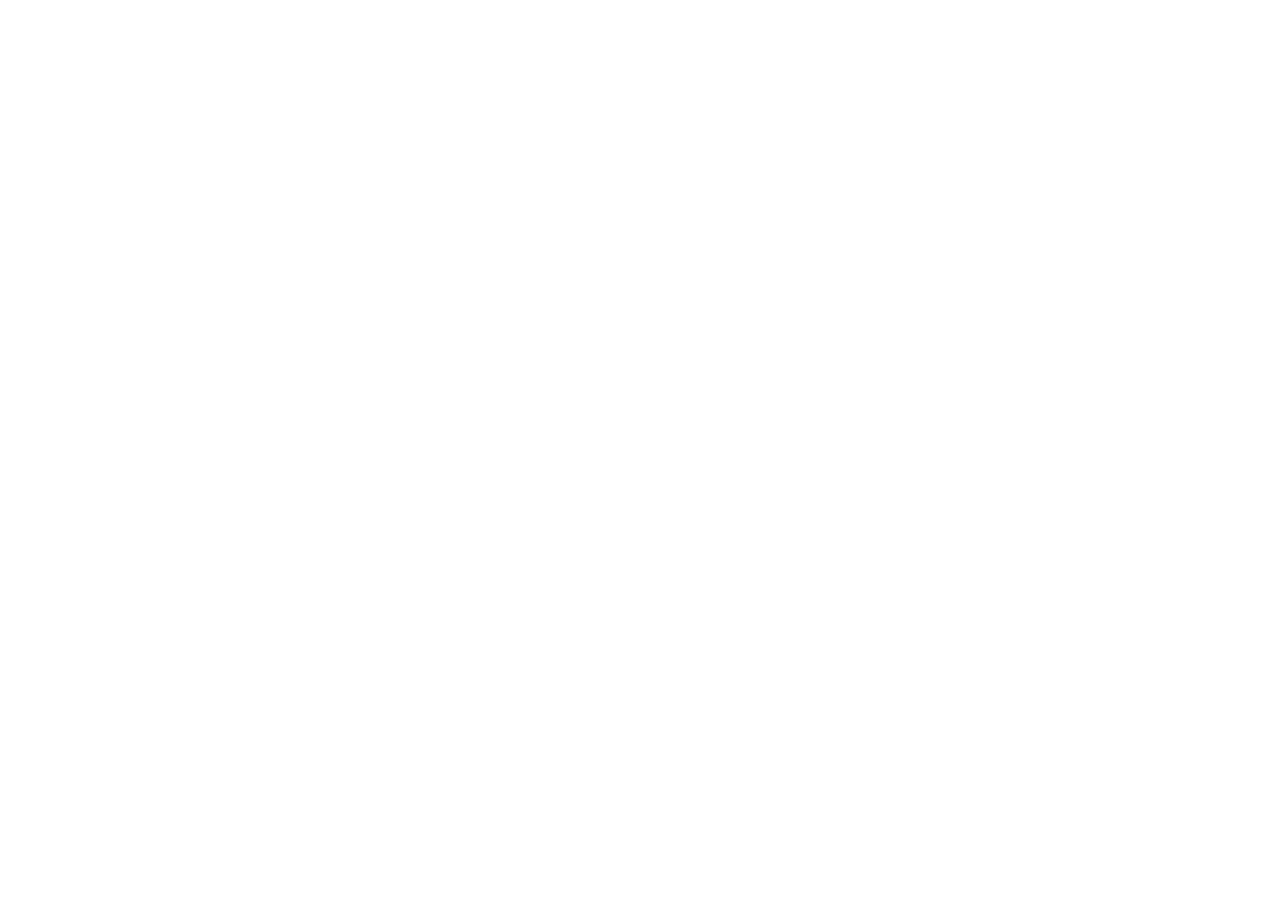
==== file1.html @ 3a392cbf "Got all the functions working, step 1 is done" ====
<!DOCTYPE html>
<html>
<head>
  <meta charset="UTF-8">
  <title>Calculator</title>
  <link rel="stylesheet" type="text/css" href="style.css" />
</head>
<body>
  <script src="calc.js"></script>
</body>
</html>
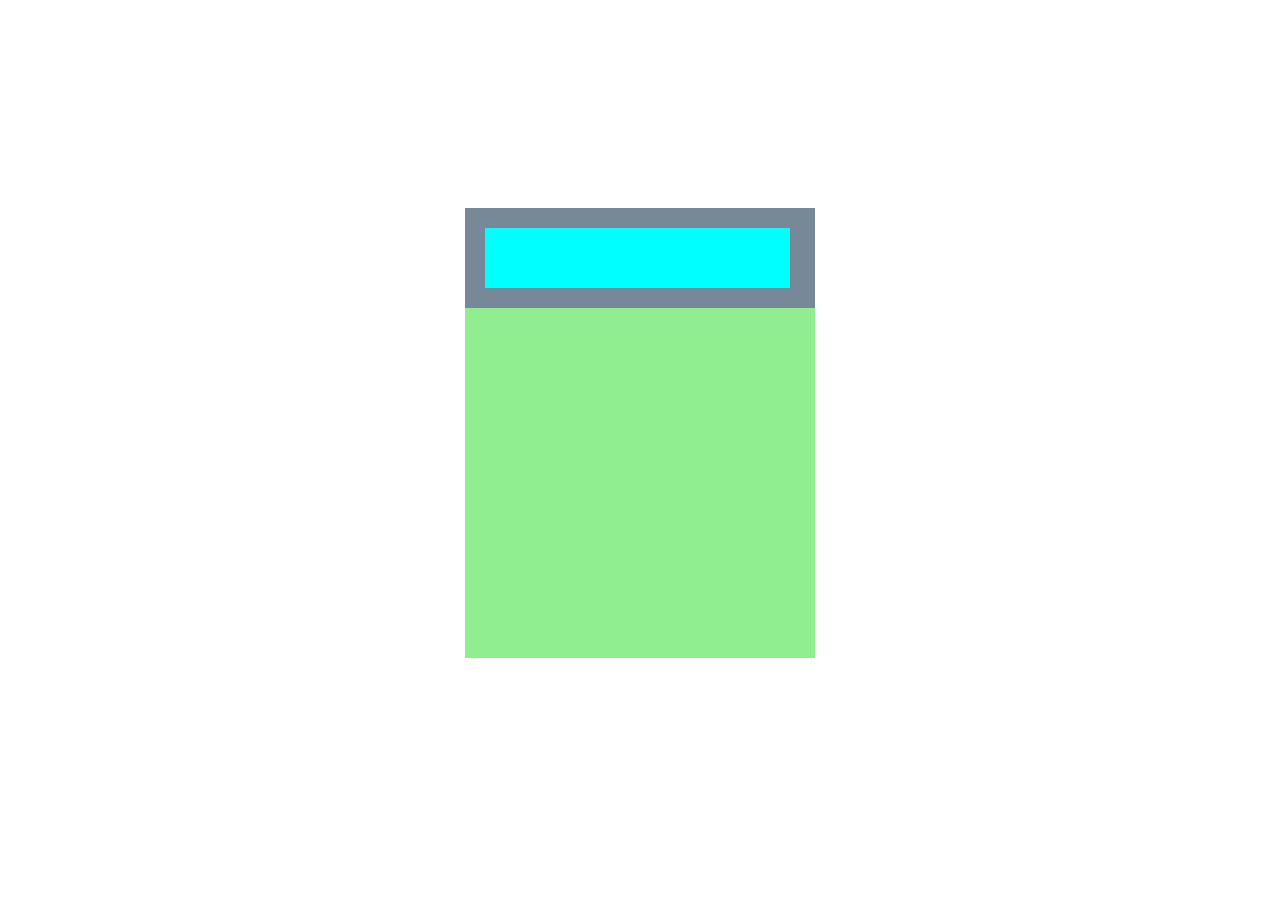
==== commit 42167d3d: "Bare Layout Done" ====
--- a/file1.html
+++ b/file1.html
@@ -6,6 +6,26 @@
   <link rel="stylesheet" type="text/css" href="style.css" />
 </head>
 <body>
+    <div class = "main">
+        <div class = "numbers">
+            <div class = "operators"></div>
+            <div class = "num"></div>
+            <div class = "num"></div>
+            <div class = "num"></div>
+            <div class = "num"></div>
+            <div class = "num"></div>
+            <div class = "num"></div>
+            <div class = "num"></div>
+            <div class = "num"></div>
+            <div class = "num"></div>
+        </div>
+
+
+
+        <div class = "screen"></div>
+
+    </div>
+
   <script src="calc.js"></script>
 </body>
 </html>--- a/style.css
+++ b/style.css
@@ -0,0 +1,38 @@
+
+body{
+    display:flex;
+    /* justify-content: center;
+    align-items: center; */
+    font-family:monospace;
+}
+
+.main{
+    display: flex;
+    flex-direction: column-reverse;
+    display:flex;
+    height: 450px;
+    width: 350px;
+    margin: auto;
+    margin-top: 200px;
+    color: black;
+    background-color: lightslategray;
+
+}
+
+.numbers{
+    margin-top: 20px;
+    height: 350px;
+    width: 350px;
+    background: lightgreen;
+}
+
+.screen{
+    margin-left: 20px;
+    margin-right: 20px;
+    width: 305px;
+    height: 60px;
+    background-color: aqua;
+
+
+
+}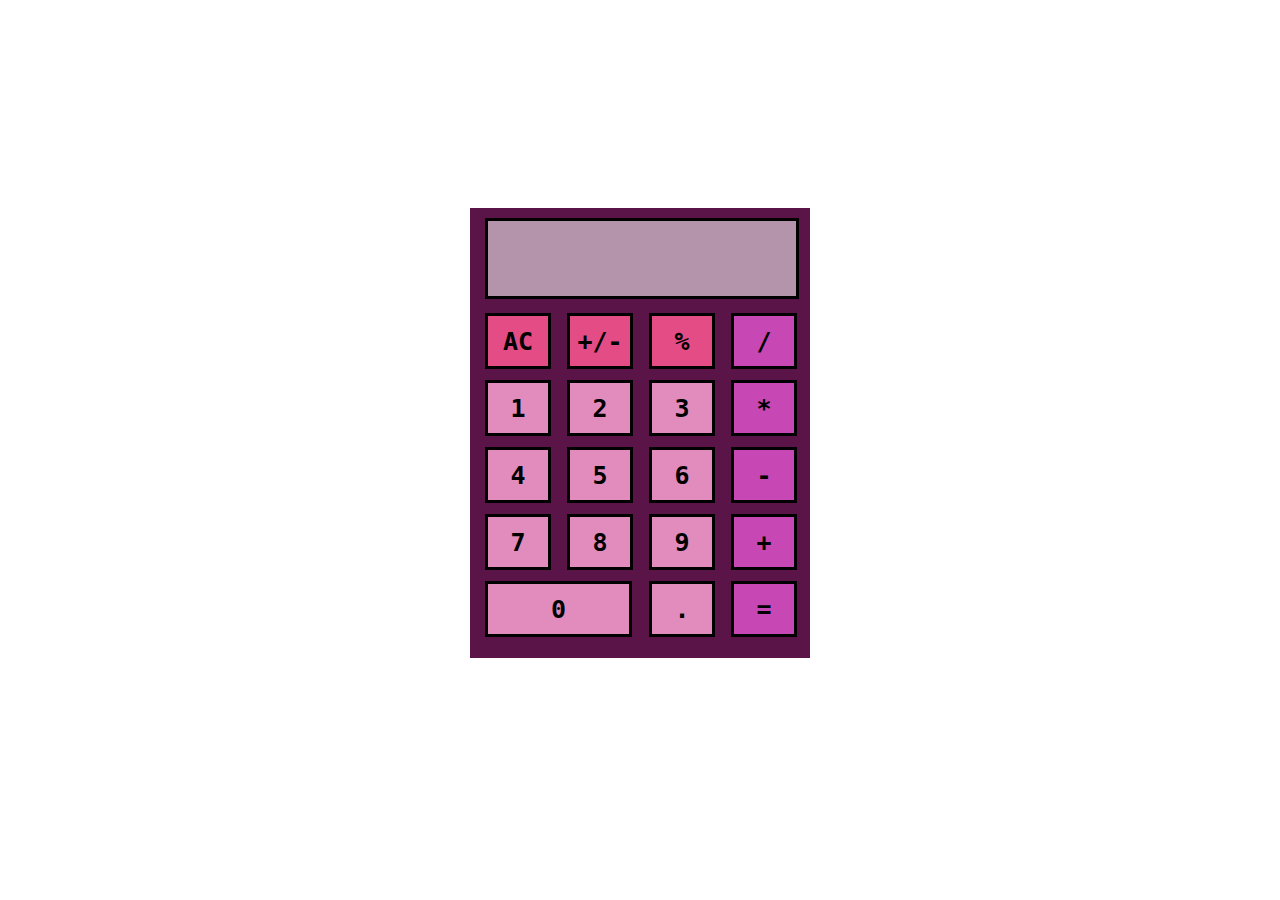
==== commit 487c2479: "Finished Step 4" ====
--- a/file1.html
+++ b/file1.html
@@ -7,17 +7,28 @@
 </head>
 <body>
     <div class = "main">
-        <div class = "numbers">
-            <div class = "operators"></div>
-            <div class = "num"></div>
-            <div class = "num"></div>
-            <div class = "num"></div>
-            <div class = "num"></div>
-            <div class = "num"></div>
-            <div class = "num"></div>
-            <div class = "num"></div>
-            <div class = "num"></div>
-            <div class = "num"></div>
+        <div class = "bottom">
+          <div class = "buttons">
+            <div class = "b dark">AC</div>
+            <div class = "b dark">+/-</div>
+            <div class = "b dark">%</div>
+            <div class = "b side">/</div>
+            <div class = "b num">1</div>
+            <div class = "b num">2</div>
+            <div class = "b num">3</div>
+            <div class = "b side">*</div>
+            <div class = "b num">4</div>
+            <div class = "b num">5</div>
+            <div class = "b num">6</div>
+            <div class = "b side">-</div>
+            <div class = "b num">7</div>
+            <div class = "b num">8</div>
+            <div class = "b num">9</div>
+            <div class = "b side">+</div>
+            <div class = "b zero">0</div>
+            <div class = "b num">.</div>
+            <div class = "b side">=</div>
+          </div>
         </div>
 
 
--- a/style.css
+++ b/style.css
@@ -1,38 +1,135 @@
 
 body{
     display:flex;
-    /* justify-content: center;
-    align-items: center; */
     font-family:monospace;
 }
 
 .main{
+    /* styles and seperates the screen from the bottom  */
     display: flex;
     flex-direction: column-reverse;
     display:flex;
     height: 450px;
-    width: 350px;
+    width: 340px;
     margin: auto;
     margin-top: 200px;
-    color: black;
-    background-color: lightslategray;
+    background-color: rgb(90, 20, 71);;
 
 }
 
-.numbers{
-    margin-top: 20px;
+.bottom{
+    /* styles the bottom */
     height: 350px;
-    width: 350px;
-    background: lightgreen;
+    width: 340px;
+    background-color:rgb(90, 20, 71);
 }
 
 .screen{
-    margin-left: 20px;
-    margin-right: 20px;
-    width: 305px;
-    height: 60px;
-    background-color: aqua;
+    /* does the blue thing where the numbers will appear */
+    /* margin-left: px;
+    margin-right: 5px; */
+    margin:auto;
+    margin-left: 15px;
+    width: 308px;
+    height: 75px;
+    background-color: rgb(179, 148, 171);;
+    border: 3px solid black;
+}
+
+
+.buttons{
+
+    display: flex;
+    flex-wrap: wrap;
+    width: 330px;
+    height: 335px;
+    /* border: 3px solid black; delete this after */
+    margin: auto;
+    margin-left: 10px;
+}
+
+
+.b{
+    display: flex;
+    height:50px;
+    width:60px;
+    background-color: aquamarine;
+    margin-top: 5px;
+    margin-left: 5px;
+    margin-right: 11px;
+    align-items: center;
+    justify-content: center;
+    border: 3px solid black;
+    font-weight: bold;
+    font-size: 25px;
+    
+}
+
+.dark{
+    background-color: rgb(228, 76, 134);
+}
+
+.side{
+    background-color: rgb(199, 72, 180);
+}
+
+.num{
+    background-color: rgb(225, 140, 188);
+}
+
+.zero{
+    width: 141px;
+    background-color: rgb(225, 140, 188);
+    margin-right: 12px;
+}
 
 
 
-}+
+
+
+
+
+
+
+
+
+
+
+/* .split{
+    display: flex;
+    flex-direction: row-reverse;
+    margin-top: 10px;
+
+}
+
+
+.numbers{
+    display: flex;
+    flex-wrap: wrap;
+    height: 90px;
+    width: 210px;
+
+}
+
+.operators{
+    height: 60px;
+    width: 60px;
+    background-color: rgb(241, 144, 241);
+    /* margin-left: 50px; */
+    /* margin-right: 30px;
+}
+
+.num{
+    display: flex;
+    justify-content: center;
+    align-items: center;
+    
+
+
+    height: 60px;
+    width: 60px;
+    background-color:rgb(231, 220, 222);
+    margin-bottom: 15px;
+    margin-right: 10px;
+} */ 